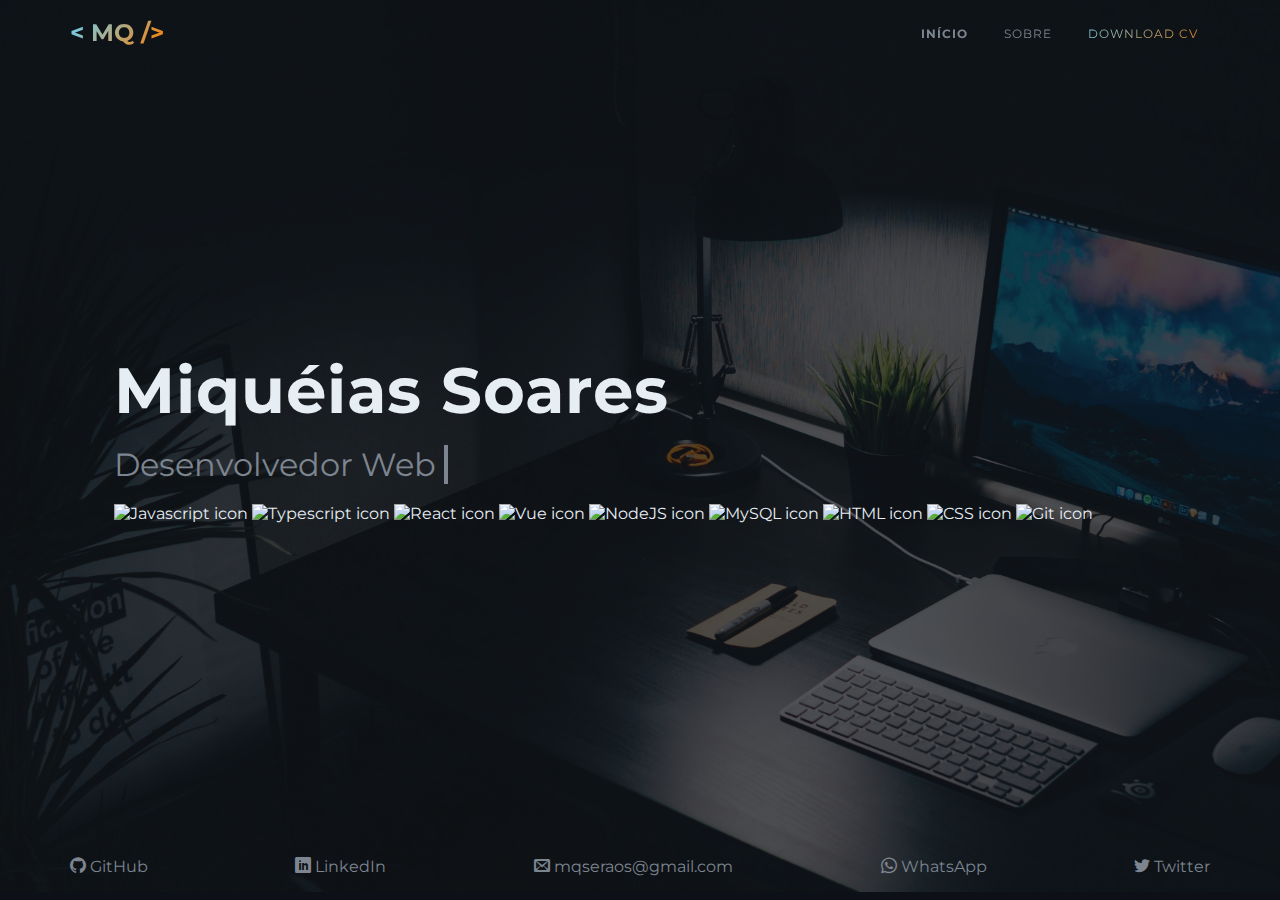
==== index.html @ 8bc34c5d "Update index" ====
<!DOCTYPE html>
<html lang="pt-BR">
<head>
    <meta charset="UTF-8">
    <meta http-equiv="X-UA-Compatible" content="IE=edge">
    <meta name="viewport" content="width=device-width, initial-scale=1.0">
    <meta name="description" content="Miquéias Soares, Desenvolvedor Web">
    <meta http-equiv="Permissions-Policy" content="interest-cohort=(), user-id=()" />
    <title>Miquéias Soares - Desenvolvedor Web</title>
    <link rel="stylesheet" href="assets/fonts/style.css">
    <link rel="stylesheet"href="https://unpkg.com/swiper@8/swiper-bundle.min.css"/>
    <link rel="stylesheet" href="./assets/css/global.css">
    <link rel="stylesheet" href="./assets/css/header.css">
    <link rel="stylesheet" href="./assets/css/home.css">
    <link rel="stylesheet" href="./assets/css/footer.css">
</head>
<body>
    <header class="header">
        <nav class="header-container container">
            <a href="./index.html" class="logo">&lt MQ /&gt</a>
            <div class="header-menu">
                <div class="icon-menu toggle"></div>
                <div class="icon-close toggle"></div>
                <ul>
                    <li><a href="#home" class="header-menu-item menu-home">INÍCIO</a></li>
                    <li><a href="./assets/views/about.html" class="header-menu-item">SOBRE</a></li>
                    <li><a href="https://drive.google.com/file/d/1HWMtcr01Zr6alN1oUdENsV69CfBc_ecw/view?usp=sharing" class="header-menu-item down" target="_blank">DOWNLOAD CV</a></li>
                </ul>
            </div>
        </nav>
    </header>

    <main class="home" id="home">
        <section class="home-text">
            <div class="home-written container">
                <h1 class="home-title">Miquéias Soares</h1>
                <div style="display: inline-block;"><h2 class="home-subtitle animation">Desenvolvedor Web</h2></div>
                <div class="home-logos">
                    <img alt="Javascript icon" height="30" width="40" src="https://raw.githubusercontent.com/devicons/devicon/master/icons/javascript/javascript-plain.svg">
                    <img alt="Typescript icon" height="30" width="40" src="https://raw.githubusercontent.com/devicons/devicon/master/icons/typescript/typescript-plain.svg">  
                    <img alt="React icon" height="30" width="40" src="https://raw.githubusercontent.com/devicons/devicon/1119b9f84c0290e0f0b38982099a2bd027a48bf1/icons/react/react-original.svg">
                    <img alt="Vue icon" height="30" width="40" src="https://raw.githubusercontent.com/devicons/devicon/master/icons/vuejs/vuejs-original.svg">
                    <img alt="NodeJS icon" height="30" width="40" src="https://raw.githubusercontent.com/devicons/devicon/1119b9f84c0290e0f0b38982099a2bd027a48bf1/icons/nodejs/nodejs-original.svg">
                    <img alt="MySQL icon" height="30" width="40" src="https://raw.githubusercontent.com/devicons/devicon/1119b9f84c0290e0f0b38982099a2bd027a48bf1/icons/mysql/mysql-original.svg">
                    <img alt="HTML icon" height="30" width="40" src="https://raw.githubusercontent.com/devicons/devicon/master/icons/html5/html5-original.svg">
                    <img alt="CSS icon" height="30" width="40" src="https://raw.githubusercontent.com/devicons/devicon/master/icons/css3/css3-original.svg">
                    <img alt="Git icon" height="30" width="40" src="https://raw.githubusercontent.com/devicons/devicon/1119b9f84c0290e0f0b38982099a2bd027a48bf1/icons/git/git-original.svg">
                </div>
            </div>
        </section>
    
        <footer class="footer-links-contacts container">
            <ul class="ul-icons-text">
                <li><a href="https://github.com/mqsoares" target="_blank" class="github"><i class="icon-github"></i> GitHub</a></li>
                
                <li><a href="https://www.linkedin.com/in/mq-soares" target="_blank" class="linkdedin"><i class="icon-linkedin"></i> LinkedIn</a></li>
                
                <li><a href="mailto:mqseraos@gmail.com" target="_blank" class="gmail"><i class="icon-envelop"></i> mqseraos@gmail.com</a></li>
                
                <li><a href="https://api.whatsapp.com/send?phone=+5583996532700&text=Oi! Gostaria de saber mais sobre seu trabalho como desenvolvedor." target="_blank" class="whatsapp"><i class="icon-whatsapp"></i> WhatsApp</a></li>

                <li><a href="https://twitter.com/mqsoares" target="_blank" class="twitter"><i class="icon-twitter"></i> Twitter</a></li>
            </ul>
            <ul class="ul-only-icons">
                <li><a href="https://github.com/mqsoares" target="_blank" class="github"><i class="icon-github"></i></a></li>
                
                <li><a href="https://www.linkedin.com/in/mq-soares" target="_blank" class="linkdedin"><i class="icon-linkedin"></i></a></li>
                
                <li><a href="mailto:mqseraos@gmail.com" target="_blank" class="gmail"><i class="icon-envelop"></i> </a></li>
                
                <li><a href="https://api.whatsapp.com/send?phone=+5583996532700&text=Oi! Gostaria de saber mais sobre seu trabalho como desenvolvedor." target="_blank" class="whatsapp"><i class="icon-whatsapp"></i></a></li>

                <li><a href="https://twitter.com/mqsoares" target="_blank" class="twitter"><i class="icon-twitter"></i></a></li>
            </ul>
        </footer>
    </main>
    
    <script src="https://unpkg.com/scrollreveal"></script>
    <script src="assets/script/script.js"></script>
</body>
</html>
---- assets/fonts/style.css ----
@font-face {
  font-family: 'icomoon';
  src:  url('fonts/icomoon.eot?61i1uc');
  src:  url('fonts/icomoon.eot?61i1uc#iefix') format('embedded-opentype'),
    url('fonts/icomoon.ttf?61i1uc') format('truetype'),
    url('fonts/icomoon.woff?61i1uc') format('woff'),
    url('fonts/icomoon.svg?61i1uc#icomoon') format('svg');
  font-weight: normal;
  font-style: normal;
  font-display: block;
}

[class^="icon-"], [class*=" icon-"] {
  /* use !important to prevent issues with browser extensions that change fonts */
  font-family: 'icomoon' !important;
  speak: never;
  font-style: normal;
  font-weight: normal;
  font-variant: normal;
  text-transform: none;
  line-height: 1;

  /* Better Font Rendering =========== */
  -webkit-font-smoothing: antialiased;
  -moz-osx-font-smoothing: grayscale;
}

.icon-arrow-up:before {
  content: "\e908";
}
.icon-menu:before {
  content: "\e900";
}
.icon-close:before {
  content: "\e901";
}
.icon-linkedin:before {
  content: "\e902";
}
.icon-github:before {
  content: "\e903";
}
.icon-twitter:before {
  content: "\e904";
}
.icon-brand:before {
  content: "\e904";
}
.icon-tweet:before {
  content: "\e904";
}
.icon-social:before {
  content: "\e904";
}
.icon-envelop:before {
  content: "\e905";
}
.icon-whatsapp:before {
  content: "\e906";
}
.icon-mobile:before {
  content: "\e907";
}
---- assets/css/global.css ----
@import url('https://fonts.googleapis.com/css2?family=Montserrat:wght@400;700&display=swap');

/*====  RESET ============================ */

* {
    margin: 0;
    padding: 0;
    box-sizing: border-box;
    text-decoration: none;
    list-style: none;
}

/*====  VARIABLES ============================ */

:root {
    /* colors */
    --base-color: #0d1117;
    --text-color: #e6edf3;
    --text-color-second: #7d8590;
    --color-selection: #262636;
    --gradient-color: linear-gradient(135deg, #66d4ff 0%, #ff7c00 100%);
    
    /* fonts */
    --text-size-title: 1.5rem;
    --text-size: 1rem;
    --font: 'Montserrat', sans-serif;
}

/*===  BASE ============================ */

body {
    font: 400 var(--text-size) var(--font);
    color: var(--text-color);
    background: var(--base-color);
}

h3,
i {
    font-weight: 400;
}

/*====  LAYOUT ============================ */

.container {
    max-width: 1240px;
    width: 100%;
    margin: auto;
    padding: 0px 3.12rem;
}

@media (max-width: 455px) {
    .container {
        padding: 1.3rem;
    }
}
---- assets/css/header.css ----
.header {
    position: fixed;
    width: 100%;    
    z-index: 10;
}

.header-container {
    display: flex;
    justify-content: space-between;
    align-items: center;
    width: 100%;
    height: 4rem;
}

.logo {
    color: transparent;
    background: var(--gradient-color);
    background-clip: text;
    -webkit-background-clip: text;
    font-size: 1.5rem;
    font-weight: bold;
    cursor: pointer;
    transition: 0.3s ease-in-out;
}

.logo:hover {
    color: var(--text-color);
}

.header-menu ul {
    display: flex;
    gap: 0.75rem;
}

.header-menu-item {
    font: 400 0.75rem var(--font);
    color: var(--text-color-second);
    letter-spacing: 1px;
    position: relative;
    padding: 0.75rem;
    transition: 0.3s ease-in-out;
}

.header-menu-item:hover {
    color: var(--text-color);
    background-color: var(--color-selection);
    border-radius: 10%;
}

.header-menu-item.menu-home {
    font-weight: bold;
}

.header-menu-item.menu-about {
    font-weight: bold;
}

.header-menu-item.down {
    font: 400 0.75rem var(--font);
    letter-spacing: 1px;
    color: transparent;
    background: var(--gradient-color);
    background-clip: text;
    -webkit-background-clip: text;
    position: relative;
    padding: 0.75rem;
    transition: 0.3s ease-in-out;
}

.header-menu-item.down:hover {
    color: var(--text-color);
}

.toggle {
    display: none;
    color: var(--text-color-second);
    font-size: var(--text-size-title);
}

/*====  RESPONSIVE ============================ */

@media (max-width: 800px) {
    .header {
        backdrop-filter: saturate(180%) blur(5px);
    }

    .header-menu-item::after {
        height: 2px;
        bottom: -8px;
    }

    .icon-menu.toggle {
        display: block;
    }
    
    .header-container.active .icon-close.toggle {
        display: block;
    } 

    .header-container.active .icon-menu.toggle {
        display: none;
    }

    nav .icon-close {
        display: none;
        position: relative;
        z-index: 1;
    }

    .header-menu ul {
        display: none;
        position: fixed;
        height: 100vh;
        width: 100vw;
        top: 0;
        left: 0;
        background-color: var(--base-color);
    }

    .header-container.active .header-menu ul {
        display: flex;
        flex-direction: column;
        text-align: center;
        gap: 3rem;
        place-content: center;
    }

    .header-menu-item {
        font-weight: 400;
        font-size: 1.25rem;
        letter-spacing: 2px;
        padding: 0.62rem;
    }
}
---- assets/css/home.css ----
.home {
    background-image: url('/assets/img/dev.jpg');
    background-size: cover;
    background-position: top center;
    position: relative;
    z-index: 1;
}

.home::after {
    content: '';
    position: absolute;
    left: 0;
    top: 0;
    width: 100%;
    height: 100%;
    background-color: var(--base-color);
    opacity: 0.7;
    z-index: -1;
}

.home-text {
    padding: 4rem;
    height: 97vh;
    display: flex;
}

.home-title {
    font-weight: 700;
    font-size: 4rem;
    letter-spacing: 1px;
    color: var(--text-color);
    margin-bottom: 1.0rem;
}

h2.home-subtitle {
    font-weight: 400;
    font-size: 2rem;
    color: var(--text-color-second);
    margin-bottom: 1.0rem;

    overflow: hidden; 
    white-space: nowrap;
    border-right: 4px solid var(--text-color-second);
    padding-right: .5rem;
}

.animation  {
    animation: typing 4s steps(40, end),
    blink-caret 0.75s step-end infinite;
}

@keyframes typing {
    from {
        width: 0;
    }
    to {
        width: 100%;
    }
}

@keyframes blink-caret {
    from,
    to {
        border-color: transparent;
    }
    50% {
        border-color: var(--text-color-second);
    }
}
/*====  RESPONSIVE ============================ */

@media (max-width: 800px) {
    .home-title {
        font-size: 3.7rem;
    }

    /* .contact-container {
        flex-direction: column;
        align-items: flex-start;
        padding-top: 1.25rem;
        gap: 2.5rem;
    } */
}

@media (max-width: 768px) {
    .home-written.container {
        padding: 0 0;
    }
}

@media (max-width: 650px) {
    .home-title {
        font-size: 3.2rem;
    }
}

@media (max-width: 580px) {
    .home-title {
        font-size: 3rem;
    }
}

@media (max-width: 550px) {
    .home-title {
        font-size: 2.3rem;
    }

    .home-logos {
        display: flex;
    }
}

@media (max-width: 455px) {
    .home-text {
        padding: 1rem;
    }

    .home-title {
        font-size: 2.3rem;
    }

    .home-subtitle {
        font-size: 1.6rem;
    }
}
---- assets/css/footer.css ----
footer.footer-links-contacts {
    position: relative;
    top: -1rem;
}

.footer-links-contacts ul {
    display: flex;
    flex-direction: row;
    justify-content: space-between;
    /* padding-bottom: 1rem; */
}

.footer-links-contacts ul li a {
    color: var(--text-color-second);
    align-items: center;
    transition: .3s ease-in-out;
}

footer.footer-links-contacts ul.ul-only-icons {
    display: none;
}

.footer-links-contacts ul li a.github:hover {
    color: #808080;
    font-weight: bold;
}

.footer-links-contacts ul li a.linkdedin:hover {
    color: #0e76a8;
    font-weight: bold;
}

.footer-links-contacts ul li a.whatsapp:hover {
    color: #25D366;
    font-weight: bold;
}

.footer-links-contacts ul li a.twitter:hover {
    color: #00acee;
    font-weight: bold;
}

.footer-links-contacts ul li a.gmail:hover {
    color: #db4a39;
    font-weight: bold;
}

/*====  RESPONSIVE ============================ */

@media (max-width: 768px) {
  
    footer.footer-links-contacts ul.ul-icons-text {
        display: none;
    }
    
    footer.footer-links-contacts ul.ul-only-icons {
        display: flex;
        /* padding-bottom: 2rem; */
    }
}
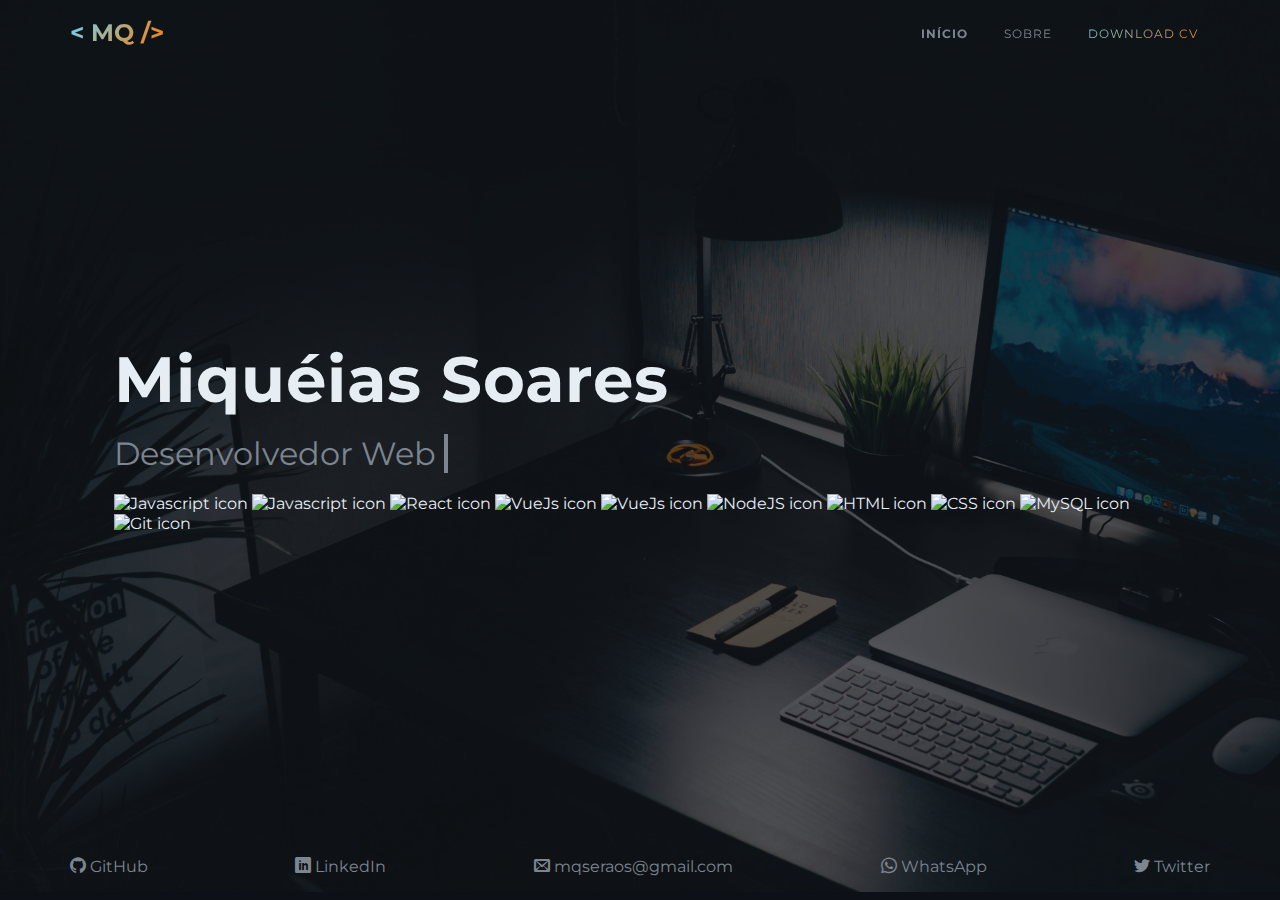
==== commit 151287a5: "Update pictures skills" ====
--- a/index.html
+++ b/index.html
@@ -24,7 +24,7 @@
                 <ul>
                     <li><a href="#home" class="header-menu-item menu-home">INÍCIO</a></li>
                     <li><a href="./assets/views/about.html" class="header-menu-item">SOBRE</a></li>
-                    <li><a href="https://drive.google.com/file/d/1HWMtcr01Zr6alN1oUdENsV69CfBc_ecw/view?usp=sharing" class="header-menu-item down" target="_blank">DOWNLOAD CV</a></li>
+                    <li><a href="https://drive.google.com/file/d/1-NwZUdtqx9Hy0U2RJBS1h7aXy8I1ZCig/view?usp=sharing" class="header-menu-item down" target="_blank">DOWNLOAD CV</a></li>
                 </ul>
             </div>
         </nav>
@@ -36,15 +36,16 @@
                 <h1 class="home-title">Miquéias Soares</h1>
                 <div style="display: inline-block;"><h2 class="home-subtitle animation">Desenvolvedor Web</h2></div>
                 <div class="home-logos">
-                    <img alt="Javascript icon" height="30" width="40" src="https://raw.githubusercontent.com/devicons/devicon/master/icons/javascript/javascript-plain.svg">
-                    <img alt="Typescript icon" height="30" width="40" src="https://raw.githubusercontent.com/devicons/devicon/master/icons/typescript/typescript-plain.svg">  
-                    <img alt="React icon" height="30" width="40" src="https://raw.githubusercontent.com/devicons/devicon/1119b9f84c0290e0f0b38982099a2bd027a48bf1/icons/react/react-original.svg">
-                    <img alt="Vue icon" height="30" width="40" src="https://raw.githubusercontent.com/devicons/devicon/master/icons/vuejs/vuejs-original.svg">
-                    <img alt="NodeJS icon" height="30" width="40" src="https://raw.githubusercontent.com/devicons/devicon/1119b9f84c0290e0f0b38982099a2bd027a48bf1/icons/nodejs/nodejs-original.svg">
-                    <img alt="MySQL icon" height="30" width="40" src="https://raw.githubusercontent.com/devicons/devicon/1119b9f84c0290e0f0b38982099a2bd027a48bf1/icons/mysql/mysql-original.svg">
-                    <img alt="HTML icon" height="30" width="40" src="https://raw.githubusercontent.com/devicons/devicon/master/icons/html5/html5-original.svg">
-                    <img alt="CSS icon" height="30" width="40" src="https://raw.githubusercontent.com/devicons/devicon/master/icons/css3/css3-original.svg">
-                    <img alt="Git icon" height="30" width="40" src="https://raw.githubusercontent.com/devicons/devicon/1119b9f84c0290e0f0b38982099a2bd027a48bf1/icons/git/git-original.svg">
+                    <img align="center" alt="Javascript icon" height="30" width="40" src="https://raw.githubusercontent.com/devicons/devicon/master/icons/javascript/javascript-plain.svg">  
+                    <img align="center" alt="Javascript icon" height="30" width="40" src="https://raw.githubusercontent.com/devicons/devicon/master/icons/typescript/typescript-plain.svg">  
+                    <img align="center" alt="React icon" height="30" width="40" src="https://github.com/devicons/devicon/blob/master/icons/react/react-original.svg">
+                    <img align="center" alt="VueJs icon" height="30" width="40" src="https://github.com/devicons/devicon/blob/master/icons/vuejs/vuejs-original.svg">  
+                    <img align="center" alt="VueJs icon" height="30" width="40" src="https://github.com/devicons/devicon/blob/master/icons/angularjs/angularjs-original.svg">  
+                    <img align="center" alt="NodeJS icon" height="30" width="40" src="https://github.com/devicons/devicon/blob/master/icons/nodejs/nodejs-original.svg">
+                    <img align="center" alt="HTML icon" height="30" width="40" src="https://raw.githubusercontent.com/devicons/devicon/master/icons/java/java-original.svg">
+                    <img align="center" alt="CSS icon" height="30" width="40" src="https://raw.githubusercontent.com/devicons/devicon/master/icons/spring/spring-original.svg">
+                    <img align="center" alt="MySQL icon" height="30" width="40" src="https://github.com/devicons/devicon/blob/master/icons/mysql/mysql-original.svg">
+                    <img align="center" alt="Git icon" height="30" width="40" src="https://github.com/devicons/devicon/blob/master/icons/git/git-original.svg">
                 </div>
             </div>
         </section>
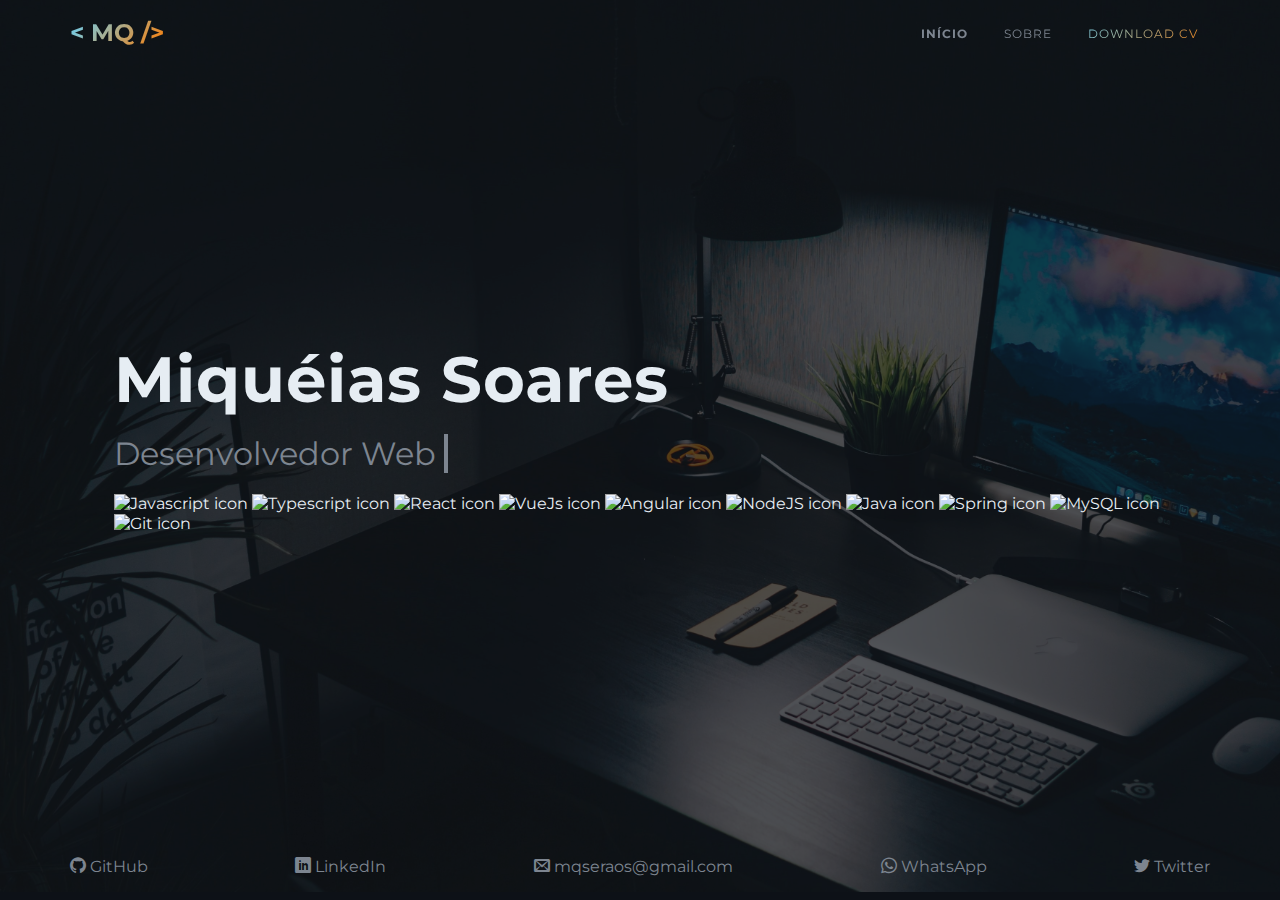
==== commit f2f804e8: "Rename alt img skills" ====
--- a/index.html
+++ b/index.html
@@ -37,15 +37,15 @@
                 <div style="display: inline-block;"><h2 class="home-subtitle animation">Desenvolvedor Web</h2></div>
                 <div class="home-logos">
                     <img align="center" alt="Javascript icon" height="30" width="40" src="https://raw.githubusercontent.com/devicons/devicon/master/icons/javascript/javascript-plain.svg">  
-                    <img align="center" alt="Javascript icon" height="30" width="40" src="https://raw.githubusercontent.com/devicons/devicon/master/icons/typescript/typescript-plain.svg">  
-                    <img align="center" alt="React icon" height="30" width="40" src="https://github.com/devicons/devicon/blob/master/icons/react/react-original.svg">
-                    <img align="center" alt="VueJs icon" height="30" width="40" src="https://github.com/devicons/devicon/blob/master/icons/vuejs/vuejs-original.svg">  
-                    <img align="center" alt="VueJs icon" height="30" width="40" src="https://github.com/devicons/devicon/blob/master/icons/angularjs/angularjs-original.svg">  
-                    <img align="center" alt="NodeJS icon" height="30" width="40" src="https://github.com/devicons/devicon/blob/master/icons/nodejs/nodejs-original.svg">
-                    <img align="center" alt="HTML icon" height="30" width="40" src="https://raw.githubusercontent.com/devicons/devicon/master/icons/java/java-original.svg">
-                    <img align="center" alt="CSS icon" height="30" width="40" src="https://raw.githubusercontent.com/devicons/devicon/master/icons/spring/spring-original.svg">
-                    <img align="center" alt="MySQL icon" height="30" width="40" src="https://github.com/devicons/devicon/blob/master/icons/mysql/mysql-original.svg">
-                    <img align="center" alt="Git icon" height="30" width="40" src="https://github.com/devicons/devicon/blob/master/icons/git/git-original.svg">
+                    <img align="center" alt="Typescript icon" height="30" width="40" src="https://raw.githubusercontent.com/devicons/devicon/master/icons/typescript/typescript-plain.svg">  
+                    <img align="center" alt="React icon" height="30" width="40" src="https://raw.githubusercontent.com/devicons/devicon/master/icons/react/react-original.svg">
+                    <img align="center" alt="VueJs icon" height="30" width="40" src="https://raw.githubusercontent.com/devicons/devicon/master/icons/vuejs/vuejs-original.svg">  
+                    <img align="center" alt="Angular icon" height="30" width="40" src="https://raw.githubusercontent.com/devicons/devicon/master/icons/angularjs/angularjs-original.svg">  
+                    <img align="center" alt="NodeJS icon" height="30" width="40" src="hhttps://raw.githubusercontent.com/devicons/devicon/master/icons/nodejs/nodejs-original.svg">
+                    <img align="center" alt="Java icon" height="30" width="40" src="https://raw.githubusercontent.com/devicons/devicon/master/icons/java/java-original.svg">
+                    <img align="center" alt="Spring icon" height="30" width="40" src="https://raw.githubusercontent.com/devicons/devicon/master/icons/spring/spring-original.svg">
+                    <img align="center" alt="MySQL icon" height="30" width="40" src="https://raw.githubusercontent.com/devicons/devicon/master/icons/mysql/mysql-original.svg">
+                    <img align="center" alt="Git icon" height="30" width="40" src="https://raw.githubusercontent.com/devicons/devicon/master/icons/git/git-original.svg">
                 </div>
             </div>
         </section>
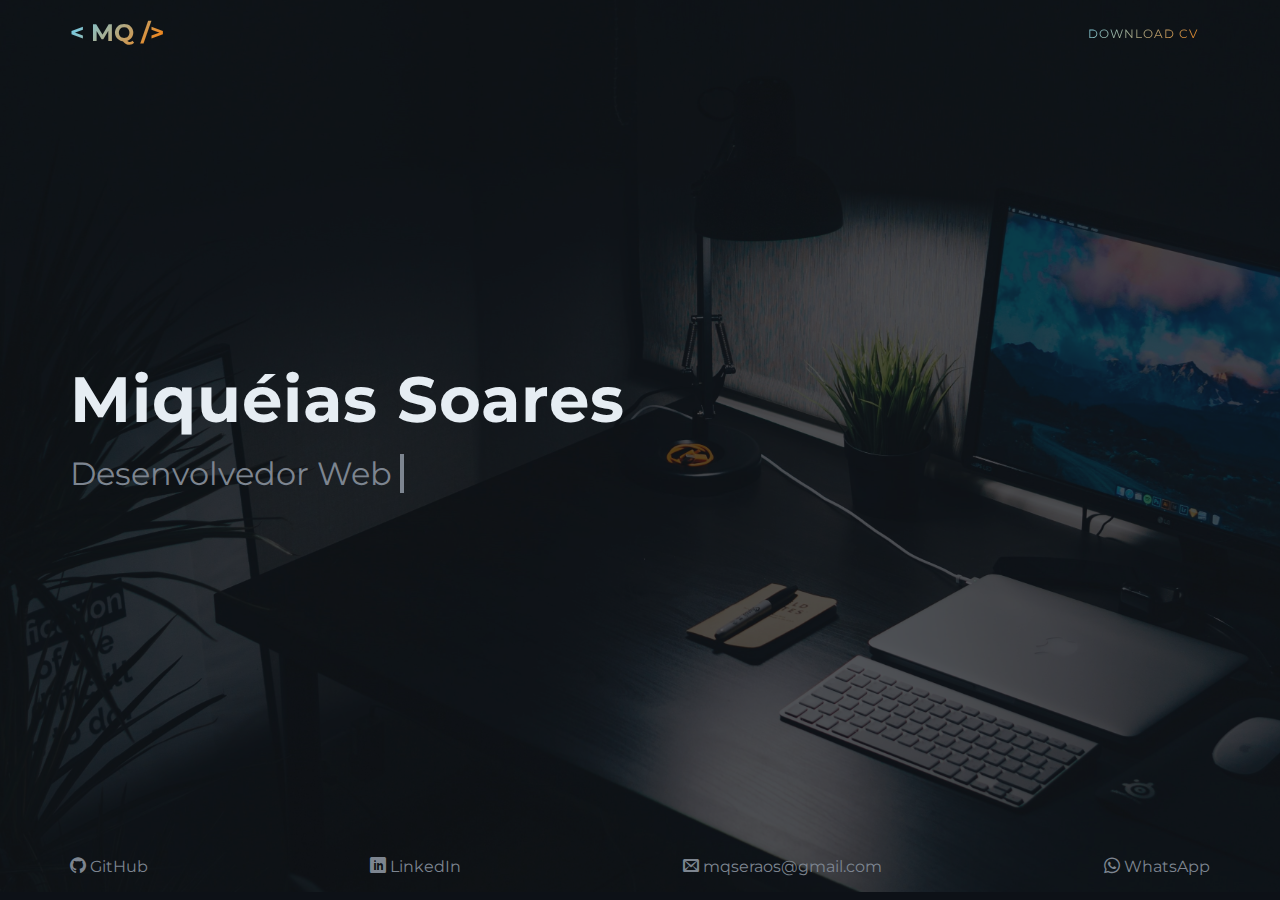
==== commit 81889001: "update project" ====
--- a/index.html
+++ b/index.html
@@ -8,7 +8,6 @@
     <meta http-equiv="Permissions-Policy" content="interest-cohort=(), user-id=()" />
     <title>Miquéias Soares - Desenvolvedor Web</title>
     <link rel="stylesheet" href="assets/fonts/style.css">
-    <link rel="stylesheet"href="https://unpkg.com/swiper@8/swiper-bundle.min.css"/>
     <link rel="stylesheet" href="./assets/css/global.css">
     <link rel="stylesheet" href="./assets/css/header.css">
     <link rel="stylesheet" href="./assets/css/home.css">
@@ -17,66 +16,74 @@
 <body>
     <header class="header">
         <nav class="header-container container">
-            <a href="./index.html" class="logo">&lt MQ /&gt</a>
-            <div class="header-menu">
-                <div class="icon-menu toggle"></div>
-                <div class="icon-close toggle"></div>
-                <ul>
-                    <li><a href="#home" class="header-menu-item menu-home">INÍCIO</a></li>
-                    <li><a href="./assets/views/about.html" class="header-menu-item">SOBRE</a></li>
-                    <li><a href="https://drive.google.com/file/d/1-NwZUdtqx9Hy0U2RJBS1h7aXy8I1ZCig/view?usp=sharing" class="header-menu-item down" target="_blank">DOWNLOAD CV</a></li>
-                </ul>
-            </div>
+            <ul>
+                <li>
+                    <a href="./index.html" class="header-logo gradient-text">
+                        &lt MQ /&gt
+                    </a>
+                </li>
+                <li>
+                    <a href="https://drive.google.com/drive/folders/1xW12Z7-K8yZ7JNYOVExKqjHx_rhYdB3x?usp=sharing" class="header-download gradient-text" target="_blank">
+                        DOWNLOAD CV
+                    </a>
+                </li>
+            </ul>
         </nav>
     </header>
 
-    <main class="home" id="home">
-        <section class="home-text">
+    <div class="home" id="home">
+        <main class="home-text">
             <div class="home-written container">
                 <h1 class="home-title">Miquéias Soares</h1>
-                <div style="display: inline-block;"><h2 class="home-subtitle animation">Desenvolvedor Web</h2></div>
-                <div class="home-logos">
-                    <img align="center" alt="Javascript icon" height="30" width="40" src="https://raw.githubusercontent.com/devicons/devicon/master/icons/javascript/javascript-plain.svg">  
-                    <img align="center" alt="Typescript icon" height="30" width="40" src="https://raw.githubusercontent.com/devicons/devicon/master/icons/typescript/typescript-plain.svg">  
-                    <img align="center" alt="React icon" height="30" width="40" src="https://raw.githubusercontent.com/devicons/devicon/master/icons/react/react-original.svg">
-                    <img align="center" alt="VueJs icon" height="30" width="40" src="https://raw.githubusercontent.com/devicons/devicon/master/icons/vuejs/vuejs-original.svg">  
-                    <img align="center" alt="Angular icon" height="30" width="40" src="https://raw.githubusercontent.com/devicons/devicon/master/icons/angularjs/angularjs-original.svg">  
-                    <img align="center" alt="NodeJS icon" height="30" width="40" src="hhttps://raw.githubusercontent.com/devicons/devicon/master/icons/nodejs/nodejs-original.svg">
-                    <img align="center" alt="Java icon" height="30" width="40" src="https://raw.githubusercontent.com/devicons/devicon/master/icons/java/java-original.svg">
-                    <img align="center" alt="Spring icon" height="30" width="40" src="https://raw.githubusercontent.com/devicons/devicon/master/icons/spring/spring-original.svg">
-                    <img align="center" alt="MySQL icon" height="30" width="40" src="https://raw.githubusercontent.com/devicons/devicon/master/icons/mysql/mysql-original.svg">
-                    <img align="center" alt="Git icon" height="30" width="40" src="https://raw.githubusercontent.com/devicons/devicon/master/icons/git/git-original.svg">
+                <div style="display: inline-block;">
+                    <h2 class="home-subtitle animation">
+                        Desenvolvedor Web
+                    </h2>
                 </div>
             </div>
-        </section>
+        </main>
     
         <footer class="footer-links-contacts container">
             <ul class="ul-icons-text">
-                <li><a href="https://github.com/mqsoares" target="_blank" class="github"><i class="icon-github"></i> GitHub</a></li>
+                <li>
+                    <a href="https://github.com/mqsoares" target="_blank" class="github">
+                        <i class="icon-github"></i>
+                        <span class="icon-text">
+                            GitHub
+                        </span>
+                    </a>
+                </li>
                 
-                <li><a href="https://www.linkedin.com/in/mq-soares" target="_blank" class="linkdedin"><i class="icon-linkedin"></i> LinkedIn</a></li>
+                <li>
+                    <a href="https://www.linkedin.com/in/mq-soares" target="_blank" class="linkdedin">
+                        <i class="icon-linkedin"></i>
+                        <span class="icon-text">
+                            LinkedIn
+                        </span>
+                    </a>
+                </li>
                 
-                <li><a href="mailto:mqseraos@gmail.com" target="_blank" class="gmail"><i class="icon-envelop"></i> mqseraos@gmail.com</a></li>
+                <li>
+                    <a href="mailto:mqseraos@gmail.com" target="_blank" class="gmail">
+                        <i class="icon-envelop"></i>
+                        <span class="icon-text">
+                            mqseraos@gmail.com
+                        </span>
+                    </a>
+                </li>
                 
-                <li><a href="https://api.whatsapp.com/send?phone=+5583996532700&text=Oi! Gostaria de saber mais sobre seu trabalho como desenvolvedor." target="_blank" class="whatsapp"><i class="icon-whatsapp"></i> WhatsApp</a></li>
-
-                <li><a href="https://twitter.com/mqsoares" target="_blank" class="twitter"><i class="icon-twitter"></i> Twitter</a></li>
-            </ul>
-            <ul class="ul-only-icons">
-                <li><a href="https://github.com/mqsoares" target="_blank" class="github"><i class="icon-github"></i></a></li>
-                
-                <li><a href="https://www.linkedin.com/in/mq-soares" target="_blank" class="linkdedin"><i class="icon-linkedin"></i></a></li>
-                
-                <li><a href="mailto:mqseraos@gmail.com" target="_blank" class="gmail"><i class="icon-envelop"></i> </a></li>
-                
-                <li><a href="https://api.whatsapp.com/send?phone=+5583996532700&text=Oi! Gostaria de saber mais sobre seu trabalho como desenvolvedor." target="_blank" class="whatsapp"><i class="icon-whatsapp"></i></a></li>
-
-                <li><a href="https://twitter.com/mqsoares" target="_blank" class="twitter"><i class="icon-twitter"></i></a></li>
+                <li>
+                    <a href="https://api.whatsapp.com/send?phone=+5583996532700&text=Oi! Gostaria de saber mais sobre seu trabalho como desenvolvedor." target="_blank" class="whatsapp">
+                        <i class="icon-whatsapp"></i>
+                        <span class="icon-text">
+                            WhatsApp
+                        </span>
+                    </a>
+                </li>
             </ul>
         </footer>
-    </main>
-    
-    <script src="https://unpkg.com/scrollreveal"></script>
+    </div>
+
     <script src="assets/script/script.js"></script>
 </body>
 </html>
--- a/assets/css/header.css
+++ b/assets/css/header.css
@@ -4,7 +4,7 @@
     z-index: 10;
 }
 
-.header-container {
+.header-container ul {
     display: flex;
     justify-content: space-between;
     align-items: center;
@@ -12,123 +12,28 @@
     height: 4rem;
 }
 
-.logo {
+.gradient-text {
     color: transparent;
     background: var(--gradient-color);
     background-clip: text;
     -webkit-background-clip: text;
+    transition: 0.3s ease-in-out;
+}
+
+.header-logo {
     font-size: 1.5rem;
     font-weight: bold;
     cursor: pointer;
-    transition: 0.3s ease-in-out;
 }
 
-.logo:hover {
-    color: var(--text-color);
-}
-
-.header-menu ul {
-    display: flex;
-    gap: 0.75rem;
-}
-
-.header-menu-item {
+.header-download {
     font: 400 0.75rem var(--font);
-    color: var(--text-color-second);
     letter-spacing: 1px;
     position: relative;
     padding: 0.75rem;
-    transition: 0.3s ease-in-out;
 }
 
-.header-menu-item:hover {
-    color: var(--text-color);
-    background-color: var(--color-selection);
-    border-radius: 10%;
-}
-
-.header-menu-item.menu-home {
-    font-weight: bold;
-}
-
-.header-menu-item.menu-about {
-    font-weight: bold;
-}
-
-.header-menu-item.down {
-    font: 400 0.75rem var(--font);
-    letter-spacing: 1px;
-    color: transparent;
-    background: var(--gradient-color);
-    background-clip: text;
-    -webkit-background-clip: text;
-    position: relative;
-    padding: 0.75rem;
-    transition: 0.3s ease-in-out;
-}
-
-.header-menu-item.down:hover {
+.header-logo:hover,
+.header-download:hover {
     color: var(--text-color);
 }
-
-.toggle {
-    display: none;
-    color: var(--text-color-second);
-    font-size: var(--text-size-title);
-}
-
-/*====  RESPONSIVE ============================ */
-
-@media (max-width: 800px) {
-    .header {
-        backdrop-filter: saturate(180%) blur(5px);
-    }
-
-    .header-menu-item::after {
-        height: 2px;
-        bottom: -8px;
-    }
-
-    .icon-menu.toggle {
-        display: block;
-    }
-    
-    .header-container.active .icon-close.toggle {
-        display: block;
-    } 
-
-    .header-container.active .icon-menu.toggle {
-        display: none;
-    }
-
-    nav .icon-close {
-        display: none;
-        position: relative;
-        z-index: 1;
-    }
-
-    .header-menu ul {
-        display: none;
-        position: fixed;
-        height: 100vh;
-        width: 100vw;
-        top: 0;
-        left: 0;
-        background-color: var(--base-color);
-    }
-
-    .header-container.active .header-menu ul {
-        display: flex;
-        flex-direction: column;
-        text-align: center;
-        gap: 3rem;
-        place-content: center;
-    }
-
-    .header-menu-item {
-        font-weight: 400;
-        font-size: 1.25rem;
-        letter-spacing: 2px;
-        padding: 0.62rem;
-    }
-}--- a/assets/css/home.css
+++ b/assets/css/home.css
@@ -19,9 +19,8 @@
 }
 
 .home-text {
-    padding: 4rem;
+    display: flex;
     height: 97vh;
-    display: flex;
 }
 
 .home-title {
@@ -30,6 +29,7 @@
     letter-spacing: 1px;
     color: var(--text-color);
     margin-bottom: 1.0rem;
+    word-wrap: no-wrap;
 }
 
 h2.home-subtitle {
@@ -73,18 +73,11 @@
     .home-title {
         font-size: 3.7rem;
     }
-
-    /* .contact-container {
-        flex-direction: column;
-        align-items: flex-start;
-        padding-top: 1.25rem;
-        gap: 2.5rem;
-    } */
 }
 
 @media (max-width: 768px) {
-    .home-written.container {
-        padding: 0 0;
+    .home-title {
+        font-size: 3.5rem;
     }
 }
 
@@ -102,24 +95,20 @@
 
 @media (max-width: 550px) {
     .home-title {
-        font-size: 2.3rem;
+        font-size: 2.2rem;
     }
 
-    .home-logos {
-        display: flex;
+    .home-subtitle {
+        font-size: 1.4rem !important;
     }
 }
 
 @media (max-width: 455px) {
     .home-text {
-        padding: 1rem;
+        height: 91vh;
     }
 
     .home-title {
-        font-size: 2.3rem;
-    }
-
-    .home-subtitle {
-        font-size: 1.6rem;
+        font-size: 1.83rem;
     }
 }--- a/assets/css/footer.css
+++ b/assets/css/footer.css
@@ -16,45 +16,37 @@
     transition: .3s ease-in-out;
 }
 
-footer.footer-links-contacts ul.ul-only-icons {
-    display: none;
-}
-
 .footer-links-contacts ul li a.github:hover {
     color: #808080;
-    font-weight: bold;
 }
 
 .footer-links-contacts ul li a.linkdedin:hover {
     color: #0e76a8;
-    font-weight: bold;
 }
 
 .footer-links-contacts ul li a.whatsapp:hover {
     color: #25D366;
-    font-weight: bold;
-}
-
-.footer-links-contacts ul li a.twitter:hover {
-    color: #00acee;
-    font-weight: bold;
 }
 
 .footer-links-contacts ul li a.gmail:hover {
     color: #db4a39;
-    font-weight: bold;
+}
+
+a .icon-text {
+    font-family: var(--font) !important;
+}
+
+a .icon-text:hover {
+    font-weight: 600;
+
 }
 
 /*====  RESPONSIVE ============================ */
 
 @media (max-width: 768px) {
   
-    footer.footer-links-contacts ul.ul-icons-text {
+    footer.footer-links-contacts ul li a span.icon-text {
         display: none;
     }
-    
-    footer.footer-links-contacts ul.ul-only-icons {
-        display: flex;
-        /* padding-bottom: 2rem; */
-    }
+
 }